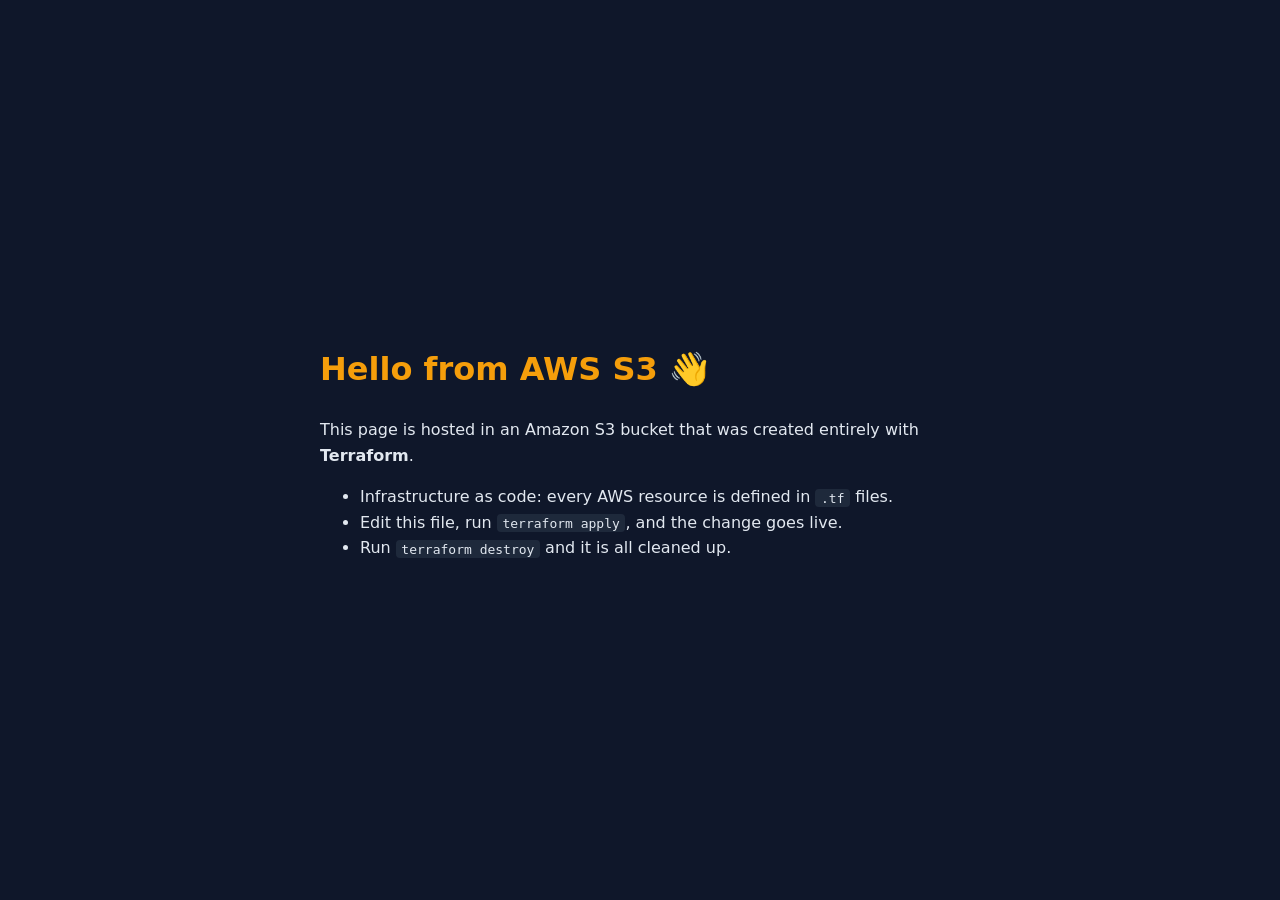
==== website/index.html @ 8a44d66c "Add Terraform project for an S3 static website - S3 bucket with a random suffix, static website host" ====
<!DOCTYPE html>
<html lang="en">
<head>
  <meta charset="UTF-8">
  <meta name="viewport" content="width=device-width, initial-scale=1.0">
  <title>My first AWS website</title>
  <link rel="stylesheet" href="style.css">
</head>
<body>
  <main>
    <h1>Hello from AWS S3 👋</h1>
    <p>This page is hosted in an Amazon S3 bucket that was created entirely with <strong>Terraform</strong>.</p>
    <ul>
      <li>Infrastructure as code: every AWS resource is defined in <code>.tf</code> files.</li>
      <li>Edit this file, run <code>terraform apply</code>, and the change goes live.</li>
      <li>Run <code>terraform destroy</code> and it is all cleaned up.</li>
    </ul>
  </main>
</body>
</html>
---- website/style.css ----
body {
  margin: 0;
  min-height: 100vh;
  display: grid;
  place-items: center;
  font-family: system-ui, -apple-system, "Segoe UI", sans-serif;
  background: #0f172a;
  color: #e2e8f0;
}

main {
  max-width: 640px;
  padding: 2rem;
  line-height: 1.6;
}

h1 {
  color: #f59e0b;
}

code {
  background: #1e293b;
  padding: 0.1rem 0.35rem;
  border-radius: 4px;
}

a {
  color: #38bdf8;
}
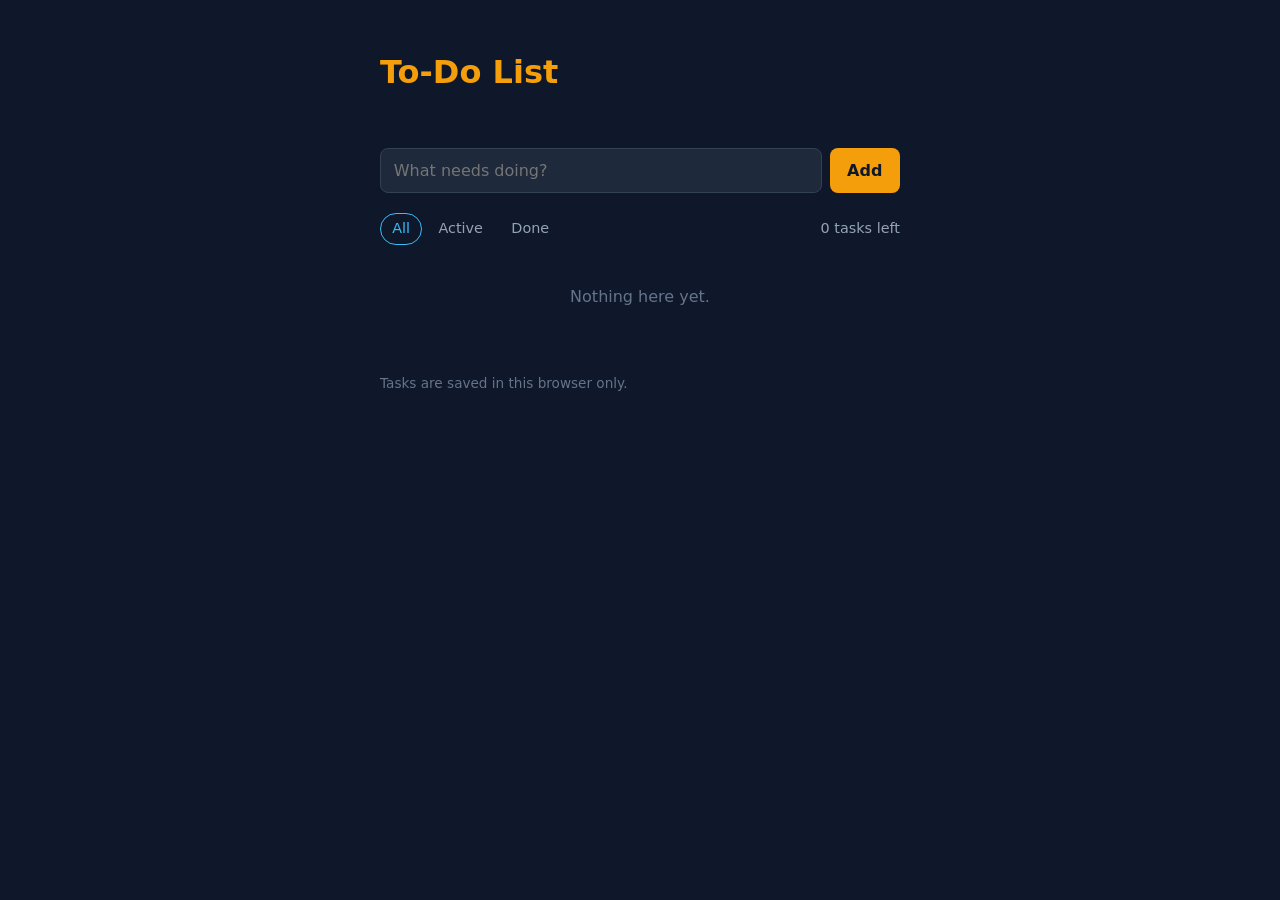
==== commit 183f2287: "Add to-do list app and Terraform-generated app config - Replace the placeholder home page with a sma" ====
--- a/website/index.html
+++ b/website/index.html
@@ -3,18 +3,41 @@
 <head>
   <meta charset="UTF-8">
   <meta name="viewport" content="width=device-width, initial-scale=1.0">
-  <title>My first AWS website</title>
+  <title>To-Do List</title>
   <link rel="stylesheet" href="style.css">
 </head>
 <body>
   <main>
-    <h1>Hello from AWS S3 👋</h1>
-    <p>This page is hosted in an Amazon S3 bucket that was created entirely with <strong>Terraform</strong>.</p>
-    <ul>
-      <li>Infrastructure as code: every AWS resource is defined in <code>.tf</code> files.</li>
-      <li>Edit this file, run <code>terraform apply</code>, and the change goes live.</li>
-      <li>Run <code>terraform destroy</code> and it is all cleaned up.</li>
-    </ul>
+    <header>
+      <h1>To-Do List</h1>
+      <p id="welcome" class="subtitle">&nbsp;</p>
+    </header>
+
+    <form id="add-form" autocomplete="off">
+      <input id="new-task" type="text" placeholder="What needs doing?" aria-label="New task" maxlength="200" required>
+      <button type="submit">Add</button>
+    </form>
+
+    <div class="toolbar">
+      <div class="filters" role="group" aria-label="Filter tasks">
+        <button type="button" data-filter="all" class="active">All</button>
+        <button type="button" data-filter="active">Active</button>
+        <button type="button" data-filter="done">Done</button>
+      </div>
+      <span id="count"></span>
+    </div>
+
+    <ul id="task-list"></ul>
+    <p id="empty" class="empty" hidden>Nothing here yet.</p>
+
+    <button id="clear-done" type="button" class="link" hidden>Clear completed</button>
+
+    <footer>
+      <p>Tasks are saved in this browser only.</p>
+      <p id="app-info"></p>
+    </footer>
   </main>
+
+  <script src="app.js"></script>
 </body>
 </html>
--- a/website/style.css
+++ b/website/style.css
@@ -1,21 +1,184 @@
+* {
+  box-sizing: border-box;
+}
+
 body {
   margin: 0;
   min-height: 100vh;
-  display: grid;
-  place-items: center;
+  display: flex;
+  justify-content: center;
+  padding: 3rem 1rem;
   font-family: system-ui, -apple-system, "Segoe UI", sans-serif;
   background: #0f172a;
   color: #e2e8f0;
+  line-height: 1.5;
 }
 
 main {
-  max-width: 640px;
-  padding: 2rem;
-  line-height: 1.6;
+  width: 100%;
+  max-width: 520px;
 }
 
 h1 {
+  margin: 0;
   color: #f59e0b;
+}
+
+.subtitle {
+  margin: 0.25rem 0 1.5rem;
+  color: #94a3b8;
+}
+
+button,
+input {
+  font: inherit;
+  color: inherit;
+}
+
+#add-form {
+  display: flex;
+  gap: 0.5rem;
+}
+
+#new-task {
+  flex: 1;
+  min-width: 0;
+  padding: 0.6rem 0.8rem;
+  background: #1e293b;
+  border: 1px solid #334155;
+  border-radius: 8px;
+}
+
+#new-task:focus-visible,
+button:focus-visible,
+input[type="checkbox"]:focus-visible {
+  outline: 2px solid #38bdf8;
+  outline-offset: 2px;
+}
+
+#add-form button {
+  padding: 0.6rem 1.1rem;
+  background: #f59e0b;
+  color: #0f172a;
+  font-weight: 600;
+  border: none;
+  border-radius: 8px;
+  cursor: pointer;
+}
+
+.toolbar {
+  display: flex;
+  justify-content: space-between;
+  align-items: center;
+  flex-wrap: wrap;
+  gap: 0.5rem;
+  margin: 1.25rem 0 0.75rem;
+  color: #94a3b8;
+  font-size: 0.9rem;
+}
+
+.filters {
+  display: flex;
+  gap: 0.25rem;
+}
+
+.filters button {
+  padding: 0.25rem 0.7rem;
+  background: none;
+  border: 1px solid transparent;
+  border-radius: 999px;
+  color: #94a3b8;
+  cursor: pointer;
+}
+
+.filters button.active {
+  border-color: #38bdf8;
+  color: #38bdf8;
+}
+
+#task-list {
+  list-style: none;
+  margin: 0;
+  padding: 0;
+}
+
+#task-list li {
+  display: flex;
+  align-items: center;
+  gap: 0.5rem;
+  padding: 0.6rem 0.8rem;
+  margin-bottom: 0.4rem;
+  background: #1e293b;
+  border-radius: 8px;
+}
+
+#task-list label {
+  flex: 1;
+  min-width: 0;
+  display: flex;
+  align-items: center;
+  gap: 0.6rem;
+  cursor: pointer;
+}
+
+#task-list span {
+  overflow-wrap: anywhere;
+}
+
+#task-list input[type="checkbox"] {
+  width: 1.1rem;
+  height: 1.1rem;
+  flex-shrink: 0;
+  accent-color: #f59e0b;
+}
+
+#task-list li.done span {
+  color: #64748b;
+  text-decoration: line-through;
+}
+
+.remove {
+  background: none;
+  border: none;
+  color: #64748b;
+  font-size: 1.3rem;
+  line-height: 1;
+  padding: 0 0.3rem;
+  cursor: pointer;
+}
+
+.remove:hover {
+  color: #f87171;
+}
+
+.empty {
+  color: #64748b;
+  text-align: center;
+  padding: 1.5rem 0;
+}
+
+.link {
+  background: none;
+  border: none;
+  padding: 0;
+  color: #38bdf8;
+  font-size: 0.9rem;
+  cursor: pointer;
+}
+
+footer {
+  margin-top: 2.5rem;
+  color: #64748b;
+  font-size: 0.85rem;
+}
+
+footer p {
+  margin: 0.2rem 0;
+}
+
+/* Used by error.html */
+a {
+  color: #38bdf8;
 }
 
 code {
@@ -23,7 +186,3 @@
   padding: 0.1rem 0.35rem;
   border-radius: 4px;
 }
-
-a {
-  color: #38bdf8;
-}
